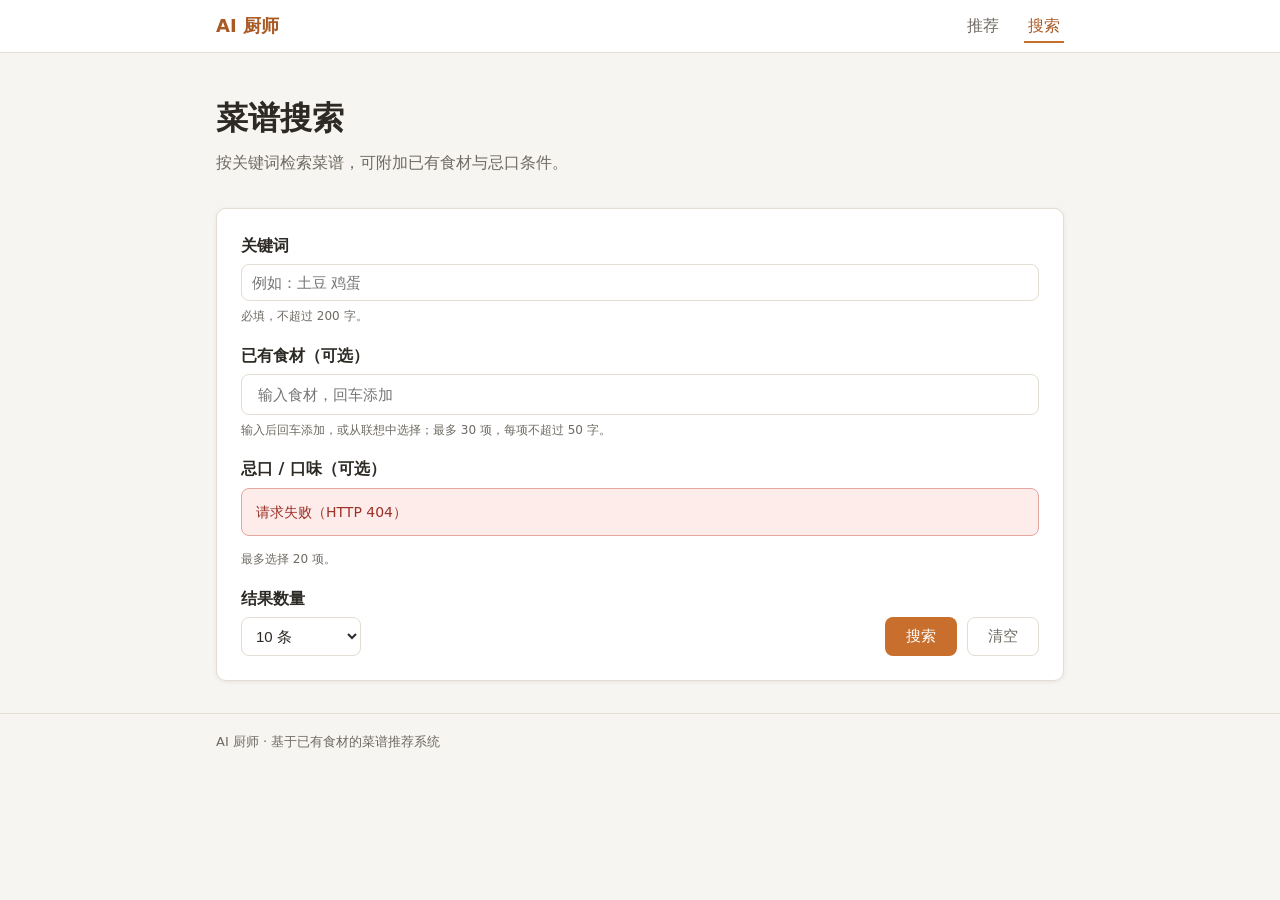
==== frontend/search.html @ 6930e52b "feat(P4): 前端推荐/搜索页 + 同源静态托管 + 任务级幂等重试 + Playwright 冒烟 - frontend/: 推荐主页 / 与搜索页 /search.html，原生 HTML/" ====
<!DOCTYPE html>
<html lang="zh-CN">
<head>
  <meta charset="UTF-8">
  <meta name="viewport" content="width=device-width, initial-scale=1.0">
  <title>AI 厨师 · 菜谱搜索</title>
  <link rel="stylesheet" href="css/style.css">
</head>
<body>
  <header class="site-header">
    <div class="container header-inner">
      <a class="brand" href="/">AI 厨师</a>
      <nav class="site-nav">
        <a href="/">推荐</a>
        <a href="/search.html" aria-current="page">搜索</a>
      </nav>
    </div>
  </header>

  <main class="container">
    <section class="hero">
      <h1>菜谱搜索</h1>
      <p>按关键词检索菜谱，可附加已有食材与忌口条件。</p>
    </section>

    <section class="panel" aria-label="搜索条件">
      <div class="field">
        <label for="search-q">关键词</label>
        <input id="search-q" type="text" maxlength="200" placeholder="例如：土豆 鸡蛋" autocomplete="off">
        <p class="hint">必填，不超过 200 字。</p>
      </div>

      <div class="field">
        <label for="search-ingredient-input">已有食材（可选）</label>
        <div id="search-ingredient-chips"></div>
        <div class="suggest-wrap" id="search-ingredient-suggest"></div>
        <p class="hint">输入后回车添加，或从联想中选择；最多 30 项，每项不超过 50 字。</p>
      </div>

      <div class="field">
        <label>忌口 / 口味（可选）</label>
        <div id="search-tags-picker"></div>
        <p class="hint">最多选择 20 项。</p>
      </div>

      <div class="field-row">
        <div class="field field-inline">
          <label for="search-limit">结果数量</label>
          <select id="search-limit">
            <option value="5">5 条</option>
            <option value="10" selected>10 条</option>
            <option value="20">20 条</option>
          </select>
        </div>
        <div class="actions">
          <button id="search-btn" type="button" class="btn primary">搜索</button>
          <button id="search-clear-btn" type="button" class="btn ghost">清空</button>
        </div>
      </div>
    </section>

    <section id="search-banner" class="banner-area" aria-live="polite"></section>

    <section id="search-results" class="results" aria-live="polite">
      <div id="search-results-error"></div>
      <div id="search-results-cards"></div>
      <div id="search-results-empty"></div>
    </section>
  </main>

  <footer class="site-footer">
    <div class="container">
      <p>AI 厨师 · 基于已有食材的菜谱推荐系统</p>
    </div>
  </footer>

  <div id="detail-drawer-root"></div>

  <script src="js/api.js" defer></script>
  <script src="js/ui.js" defer></script>
  <script src="js/search.js" defer></script>
</body>
</html>
---- frontend/css/style.css ----
/* AI 厨师 前端样式（移动优先，无第三方资源） */

:root {
  --color-bg: #f7f5f1;
  --color-surface: #ffffff;
  --color-text: #2d2a26;
  --color-muted: #6f6a63;
  --color-primary: #c96f2e;
  --color-primary-dark: #a95a24;
  --color-border: #e3ddd3;
  --color-warn-bg: #fff4d6;
  --color-warn-border: #e8c36a;
  --color-warn-text: #7a5b13;
  --color-info-bg: #e7f0f7;
  --color-info-border: #9fc2dd;
  --color-info-text: #2d5778;
  --color-error-bg: #fdecea;
  --color-error-border: #e3a7a0;
  --color-error-text: #9b3228;
  --color-chip-bg: #efe9e0;
  --radius: 10px;
  --shadow: 0 1px 4px rgba(45, 42, 38, 0.08);
}

* {
  box-sizing: border-box;
}

html {
  -webkit-text-size-adjust: 100%;
}

body {
  margin: 0;
  font-family: "PingFang SC", "Microsoft YaHei", "Noto Sans SC", system-ui, sans-serif;
  color: var(--color-text);
  background: var(--color-bg);
  line-height: 1.6;
}

.container {
  max-width: 880px;
  margin: 0 auto;
  padding: 0 16px;
}

.site-header {
  background: var(--color-surface);
  border-bottom: 1px solid var(--color-border);
  position: sticky;
  top: 0;
  z-index: 20;
}

.header-inner {
  display: flex;
  align-items: center;
  justify-content: space-between;
  min-height: 52px;
}

.brand {
  font-size: 18px;
  font-weight: 700;
  color: var(--color-primary-dark);
  text-decoration: none;
}

.site-nav a {
  margin-left: 16px;
  color: var(--color-muted);
  text-decoration: none;
  padding: 6px 4px;
}

.site-nav a[aria-current="page"],
.site-nav a:hover {
  color: var(--color-primary-dark);
  border-bottom: 2px solid var(--color-primary);
}

.hero {
  padding: 28px 0 12px;
}

.hero h1 {
  margin: 0 0 6px;
  font-size: 26px;
}

.hero p {
  margin: 0;
  color: var(--color-muted);
}

.panel {
  background: var(--color-surface);
  border: 1px solid var(--color-border);
  border-radius: var(--radius);
  box-shadow: var(--shadow);
  padding: 18px 16px;
  margin: 14px 0 20px;
}

.field {
  margin-bottom: 16px;
}

.field label {
  display: block;
  font-weight: 600;
  margin-bottom: 6px;
}

.field input[type="text"],
.field select {
  width: 100%;
  padding: 9px 10px;
  border: 1px solid var(--color-border);
  border-radius: 8px;
  font-size: 15px;
  background: var(--color-surface);
  color: var(--color-text);
}

.field input[type="text"]:focus,
.field select:focus {
  outline: 2px solid var(--color-primary);
  outline-offset: -1px;
  border-color: var(--color-primary);
}

.hint {
  margin: 6px 0 0;
  font-size: 12px;
  color: var(--color-muted);
}

.field-row {
  display: flex;
  align-items: flex-end;
  justify-content: space-between;
  flex-wrap: wrap;
  gap: 12px;
}

.field-inline {
  margin-bottom: 0;
  min-width: 140px;
}

.field-inline select {
  width: auto;
  min-width: 120px;
}

.actions {
  display: flex;
  gap: 10px;
  margin-top: 4px;
}

.btn {
  display: inline-block;
  border: 1px solid transparent;
  border-radius: 8px;
  padding: 9px 20px;
  font-size: 15px;
  cursor: pointer;
  text-decoration: none;
}

.btn.primary {
  background: var(--color-primary);
  color: #fff;
}

.btn.primary:hover {
  background: var(--color-primary-dark);
}

.btn.primary:disabled {
  background: #d8b99b;
  cursor: not-allowed;
}

.btn.ghost {
  background: var(--color-surface);
  border-color: var(--color-border);
  color: var(--color-muted);
}

.btn.ghost:hover {
  border-color: var(--color-primary);
  color: var(--color-primary-dark);
}

/* chips 输入 */
.chip-input {
  border: 1px solid var(--color-border);
  border-radius: 8px;
  padding: 7px 10px;
  background: var(--color-surface);
  display: flex;
  flex-wrap: wrap;
  gap: 6px;
  align-items: center;
}

.chip-input:focus-within {
  outline: 2px solid var(--color-primary);
  outline-offset: -1px;
  border-color: var(--color-primary);
}

.chip-input-field {
  flex: 1 1 140px;
  min-width: 140px;
  border: none !important;
  outline: none !important;
  padding: 4px 0 !important;
  font-size: 15px;
}

.chip {
  display: inline-flex;
  align-items: center;
  gap: 4px;
  background: var(--color-chip-bg);
  border-radius: 999px;
  padding: 3px 10px;
  font-size: 13px;
  max-width: 100%;
}

.chip-label {
  overflow: hidden;
  text-overflow: ellipsis;
  white-space: nowrap;
}

.chip-remove {
  border: none;
  background: transparent;
  color: var(--color-muted);
  cursor: pointer;
  font-size: 14px;
  line-height: 1;
  padding: 0 2px;
}

.chip-remove:hover {
  color: var(--color-error-text);
}

/* 联想下拉 */
.suggest-wrap {
  position: relative;
}

.suggest-list {
  position: absolute;
  top: 4px;
  left: 0;
  right: 0;
  z-index: 30;
  background: var(--color-surface);
  border: 1px solid var(--color-border);
  border-radius: 8px;
  box-shadow: var(--shadow);
  max-height: 280px;
  overflow: auto;
}

.suggest-item {
  display: block;
  width: 100%;
  text-align: left;
  border: none;
  background: transparent;
  padding: 9px 12px;
  font-size: 14px;
  cursor: pointer;
}

.suggest-item:hover,
.suggest-item:focus {
  background: var(--color-chip-bg);
  outline: none;
}

.suggest-meta {
  display: block;
  font-size: 12px;
  color: var(--color-muted);
}

/* 标签选择 */
.tag-group {
  margin-bottom: 10px;
}

.tag-group-title {
  margin: 0 0 6px;
  font-size: 13px;
  color: var(--color-muted);
}

.tag-items {
  display: flex;
  flex-wrap: wrap;
  gap: 8px;
}

.tag-item {
  border: 1px solid var(--color-border);
  border-radius: 999px;
  background: var(--color-surface);
  color: var(--color-muted);
  padding: 5px 14px;
  font-size: 13px;
  cursor: pointer;
}

.tag-item.active {
  background: var(--color-primary);
  border-color: var(--color-primary);
  color: #fff;
}

/* 横幅 */
.banner-area {
  margin: 0 0 14px;
}

.banner {
  border-radius: 8px;
  padding: 10px 14px;
  font-size: 14px;
}

.banner-warn {
  background: var(--color-warn-bg);
  border: 1px solid var(--color-warn-border);
  color: var(--color-warn-text);
}

.banner-info {
  background: var(--color-info-bg);
  border: 1px solid var(--color-info-border);
  color: var(--color-info-text);
}

/* 结果卡片 */
.results {
  margin-bottom: 32px;
}

.card {
  background: var(--color-surface);
  border: 1px solid var(--color-border);
  border-radius: var(--radius);
  box-shadow: var(--shadow);
  padding: 16px;
  margin-bottom: 14px;
}

.card-title {
  margin: 0 0 8px;
  font-size: 17px;
}

.card-meta {
  display: flex;
  flex-wrap: wrap;
  gap: 8px;
  margin-bottom: 8px;
}

.badge {
  background: var(--color-chip-bg);
  border-radius: 999px;
  padding: 2px 10px;
  font-size: 12px;
  color: var(--color-primary-dark);
  font-weight: 600;
}

.missing {
  display: flex;
  flex-wrap: wrap;
  align-items: center;
  gap: 6px;
  margin-bottom: 8px;
  font-size: 13px;
}

.missing-label {
  color: var(--color-muted);
}

.missing-none {
  color: var(--color-muted);
}

.chip-missing {
  background: var(--color-info-bg);
  color: var(--color-info-text);
}

.card-line {
  margin: 2px 0;
  font-size: 13px;
  color: var(--color-muted);
}

.card-tips {
  margin: 8px 0 0;
  font-size: 13px;
  color: var(--color-info-text);
  background: var(--color-info-bg);
  border-radius: 8px;
  padding: 8px 10px;
}

.recipe-steps {
  margin: 10px 0 0;
  padding-left: 22px;
}

.recipe-steps li {
  margin-bottom: 6px;
  font-size: 14px;
}

.card .btn {
  margin-top: 12px;
}

/* 错误 / 空态 */
.error-box {
  background: var(--color-error-bg);
  border: 1px solid var(--color-error-border);
  color: var(--color-error-text);
  border-radius: 8px;
  padding: 12px 14px;
  margin-bottom: 14px;
  display: flex;
  align-items: center;
  justify-content: space-between;
  gap: 12px;
  flex-wrap: wrap;
}

.error-text {
  margin: 0;
  font-size: 14px;
}

.error-box .btn {
  padding: 6px 16px;
  font-size: 13px;
}

.empty {
  color: var(--color-muted);
  text-align: center;
  padding: 28px 12px;
  background: var(--color-surface);
  border: 1px dashed var(--color-border);
  border-radius: var(--radius);
}

/* 详情抽屉 */
.drawer-overlay {
  position: fixed;
  inset: 0;
  background: rgba(0, 0, 0, 0.45);
  z-index: 50;
  display: flex;
  justify-content: flex-end;
}

.drawer {
  width: min(520px, 100vw);
  height: 100%;
  background: var(--color-surface);
  display: flex;
  flex-direction: column;
  animation: slide-in 0.2s ease-out;
}

@keyframes slide-in {
  from {
    transform: translateX(40px);
    opacity: 0;
  }
  to {
    transform: translateX(0);
    opacity: 1;
  }
}

.drawer-head {
  display: flex;
  align-items: flex-start;
  justify-content: space-between;
  gap: 10px;
  padding: 16px;
  border-bottom: 1px solid var(--color-border);
}

.drawer-title {
  margin: 0;
  font-size: 18px;
  line-height: 1.4;
}

.drawer-close {
  border: none;
  background: transparent;
  font-size: 24px;
  line-height: 1;
  cursor: pointer;
  color: var(--color-muted);
  padding: 0 4px;
}

.drawer-close:hover {
  color: var(--color-error-text);
}

.drawer-body {
  padding: 16px;
  overflow-y: auto;
}

.drawer-desc {
  margin: 0 0 10px;
  font-size: 14px;
  color: var(--color-muted);
}

.drawer-meta {
  margin: 0 0 12px;
  padding-left: 18px;
  font-size: 14px;
}

.drawer-meta li {
  margin-bottom: 2px;
}

.drawer-subtitle {
  margin: 14px 0 6px;
  font-size: 15px;
}

.drawer-empty {
  color: var(--color-muted);
  font-size: 14px;
}

.drawer-source {
  display: inline-block;
  margin-top: 14px;
  color: var(--color-primary-dark);
}

.site-footer {
  border-top: 1px solid var(--color-border);
  color: var(--color-muted);
  font-size: 13px;
  padding: 18px 0 28px;
}

.site-footer p {
  margin: 0;
}

@media (min-width: 640px) {
  .hero {
    padding: 40px 0 18px;
  }

  .hero h1 {
    font-size: 32px;
  }

  .panel {
    padding: 24px;
  }

  .card {
    padding: 20px;
  }
}

@media (prefers-reduced-motion: reduce) {
  .drawer {
    animation: none;
  }
}
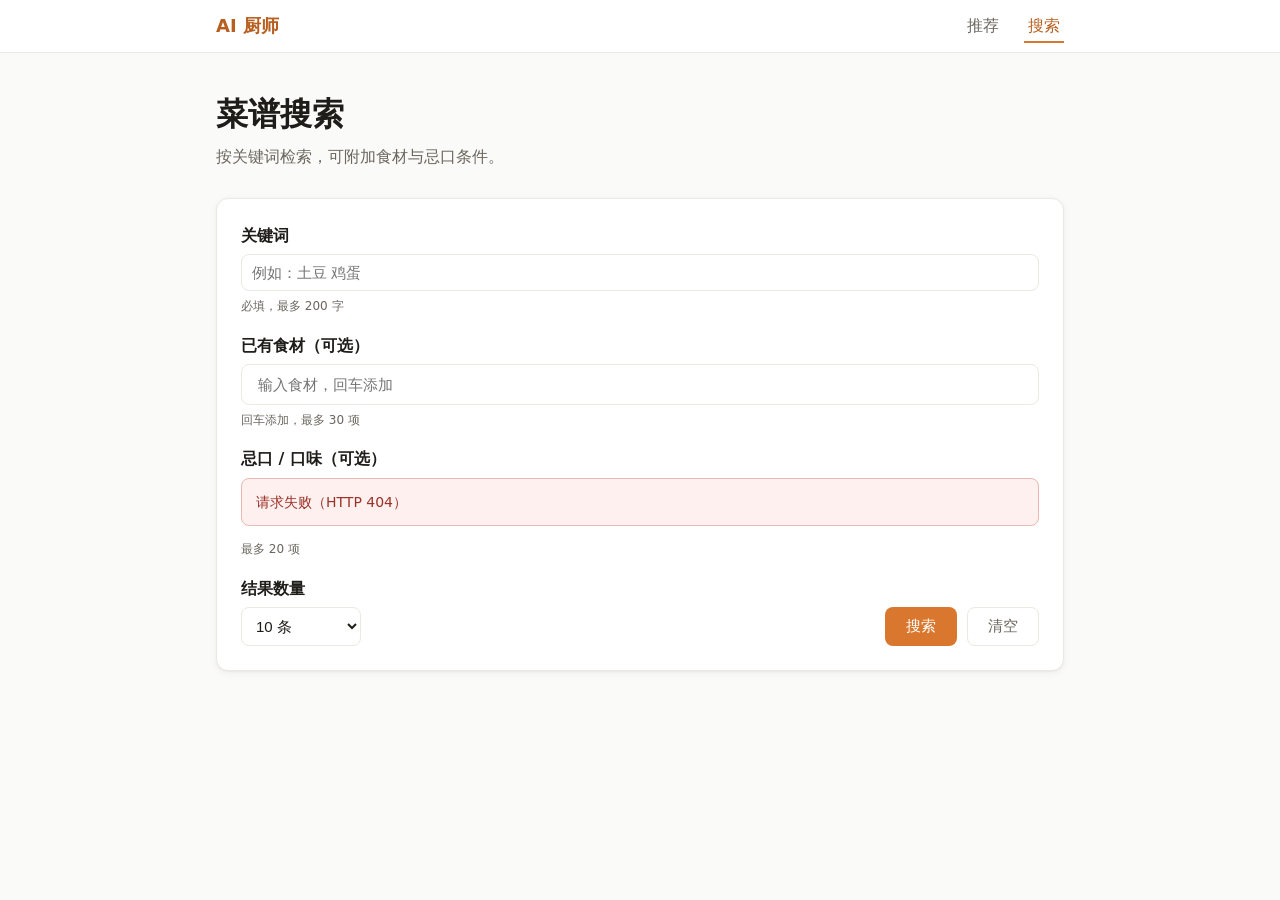
==== commit da8b78e4: "feat(P4.1+P4.2): 前端视觉/交互优化 + 推荐页详情抽屉/食材调料区分 + 匹配度归一化" ====
--- a/frontend/search.html
+++ b/frontend/search.html
@@ -4,6 +4,7 @@
   <meta charset="UTF-8">
   <meta name="viewport" content="width=device-width, initial-scale=1.0">
   <title>AI 厨师 · 菜谱搜索</title>
+  <link rel="icon" href="favicon.svg" type="image/svg+xml">
   <link rel="stylesheet" href="css/style.css">
 </head>
 <body>
@@ -20,27 +21,27 @@
   <main class="container">
     <section class="hero">
       <h1>菜谱搜索</h1>
-      <p>按关键词检索菜谱，可附加已有食材与忌口条件。</p>
+      <p>按关键词检索，可附加食材与忌口条件。</p>
     </section>
 
     <section class="panel" aria-label="搜索条件">
       <div class="field">
         <label for="search-q">关键词</label>
         <input id="search-q" type="text" maxlength="200" placeholder="例如：土豆 鸡蛋" autocomplete="off">
-        <p class="hint">必填，不超过 200 字。</p>
+        <p class="hint">必填，最多 200 字</p>
       </div>
 
       <div class="field">
         <label for="search-ingredient-input">已有食材（可选）</label>
         <div id="search-ingredient-chips"></div>
         <div class="suggest-wrap" id="search-ingredient-suggest"></div>
-        <p class="hint">输入后回车添加，或从联想中选择；最多 30 项，每项不超过 50 字。</p>
+        <p class="hint">回车添加，最多 30 项</p>
       </div>
 
       <div class="field">
         <label>忌口 / 口味（可选）</label>
         <div id="search-tags-picker"></div>
-        <p class="hint">最多选择 20 项。</p>
+        <p class="hint">最多 20 项</p>
       </div>
 
       <div class="field-row">
@@ -68,16 +69,11 @@
     </section>
   </main>
 
-  <footer class="site-footer">
-    <div class="container">
-      <p>AI 厨师 · 基于已有食材的菜谱推荐系统</p>
-    </div>
-  </footer>
-
   <div id="detail-drawer-root"></div>
 
   <script src="js/api.js" defer></script>
   <script src="js/ui.js" defer></script>
+  <script src="js/createDetailDrawerManager.js" defer></script>
   <script src="js/search.js" defer></script>
 </body>
 </html>
--- a/frontend/css/style.css
+++ b/frontend/css/style.css
@@ -1,25 +1,24 @@
-/* AI 厨师 前端样式（移动优先，无第三方资源） */
+/* AI 厨师 前端样式（移动优先，无第三方资源）
+   P4.1：纯净浅色 + 暖橙主色设计令牌；卡片折叠 / 按钮加载态 / 抽屉滚动锁定 */
 
 :root {
-  --color-bg: #f7f5f1;
+  --color-bg: #fafaf8;
   --color-surface: #ffffff;
-  --color-text: #2d2a26;
-  --color-muted: #6f6a63;
-  --color-primary: #c96f2e;
-  --color-primary-dark: #a95a24;
-  --color-border: #e3ddd3;
-  --color-warn-bg: #fff4d6;
-  --color-warn-border: #e8c36a;
-  --color-warn-text: #7a5b13;
-  --color-info-bg: #e7f0f7;
-  --color-info-border: #9fc2dd;
-  --color-info-text: #2d5778;
-  --color-error-bg: #fdecea;
-  --color-error-border: #e3a7a0;
+  --color-text: #1f1d1a;
+  --color-muted: #6b675f;
+  --color-border: #ece8e2;
+  --color-primary: #d9772e;
+  --color-primary-dark: #b85f1f;
+  --color-soft-bg: #f7f5f1;
+  --color-warn-bg: #fff7e0;
+  --color-warn-border: #f0d9a0;
+  --color-warn-text: #7a5b12;
+  --color-error-bg: #fdf0ee;
+  --color-error-border: #e8b8b1;
   --color-error-text: #9b3228;
-  --color-chip-bg: #efe9e0;
-  --radius: 10px;
-  --shadow: 0 1px 4px rgba(45, 42, 38, 0.08);
+  --radius-lg: 12px;
+  --radius-sm: 8px;
+  --shadow: 0 1px 2px rgba(31, 29, 26, 0.04), 0 2px 8px rgba(31, 29, 26, 0.05);
 }
 
 * {
@@ -38,6 +37,11 @@
   line-height: 1.6;
 }
 
+/* 抽屉打开时锁定页面滚动 */
+body.drawer-open {
+  overflow: hidden;
+}
+
 .container {
   max-width: 880px;
   margin: 0 auto;
@@ -80,11 +84,11 @@
 }
 
 .hero {
-  padding: 28px 0 12px;
+  padding: 24px 0 8px;
 }
 
 .hero h1 {
-  margin: 0 0 6px;
+  margin: 0 0 4px;
   font-size: 26px;
 }
 
@@ -96,7 +100,7 @@
 .panel {
   background: var(--color-surface);
   border: 1px solid var(--color-border);
-  border-radius: var(--radius);
+  border-radius: var(--radius-lg);
   box-shadow: var(--shadow);
   padding: 18px 16px;
   margin: 14px 0 20px;
@@ -117,7 +121,7 @@
   width: 100%;
   padding: 9px 10px;
   border: 1px solid var(--color-border);
-  border-radius: 8px;
+  border-radius: var(--radius-sm);
   font-size: 15px;
   background: var(--color-surface);
   color: var(--color-text);
@@ -163,11 +167,12 @@
 .btn {
   display: inline-block;
   border: 1px solid transparent;
-  border-radius: 8px;
+  border-radius: var(--radius-sm);
   padding: 9px 20px;
   font-size: 15px;
   cursor: pointer;
   text-decoration: none;
+  transition: background-color 0.15s ease, border-color 0.15s ease, color 0.15s ease;
 }
 
 .btn.primary {
@@ -180,8 +185,39 @@
 }
 
 .btn.primary:disabled {
-  background: #d8b99b;
+  background: #e8c8a8;
   cursor: not-allowed;
+}
+
+/* 按钮加载态：内联圆环伪元素（文案保留，如“推荐中… / 搜索中…”） */
+.btn.is-loading::after {
+  content: "";
+  display: inline-block;
+  width: 13px;
+  height: 13px;
+  margin-left: 8px;
+  vertical-align: -2px;
+  border: 2px solid rgba(255, 255, 255, 0.45);
+  border-top-color: #fff;
+  border-radius: 50%;
+  animation: spin 0.8s linear infinite;
+}
+
+@keyframes spin {
+  to {
+    transform: rotate(360deg);
+  }
+}
+
+/* 通用加载圆环（抽屉骨架等复用 .is-loading 的旋转动画） */
+.spinner {
+  display: inline-block;
+  width: 14px;
+  height: 14px;
+  border: 2px solid rgba(31, 29, 26, 0.15);
+  border-top-color: var(--color-primary);
+  border-radius: 50%;
+  animation: spin 0.8s linear infinite;
 }
 
 .btn.ghost {
@@ -198,7 +234,7 @@
 /* chips 输入 */
 .chip-input {
   border: 1px solid var(--color-border);
-  border-radius: 8px;
+  border-radius: var(--radius-sm);
   padding: 7px 10px;
   background: var(--color-surface);
   display: flex;
@@ -226,9 +262,10 @@
   display: inline-flex;
   align-items: center;
   gap: 4px;
-  background: var(--color-chip-bg);
+  background: var(--color-soft-bg);
+  border: 1px solid var(--color-border);
   border-radius: 999px;
-  padding: 3px 10px;
+  padding: 2px 10px;
   font-size: 13px;
   max-width: 100%;
 }
@@ -266,7 +303,7 @@
   z-index: 30;
   background: var(--color-surface);
   border: 1px solid var(--color-border);
-  border-radius: 8px;
+  border-radius: var(--radius-sm);
   box-shadow: var(--shadow);
   max-height: 280px;
   overflow: auto;
@@ -285,7 +322,7 @@
 
 .suggest-item:hover,
 .suggest-item:focus {
-  background: var(--color-chip-bg);
+  background: var(--color-soft-bg);
   outline: none;
 }
 
@@ -334,7 +371,7 @@
 }
 
 .banner {
-  border-radius: 8px;
+  border-radius: var(--radius-sm);
   padding: 10px 14px;
   font-size: 14px;
 }
@@ -346,9 +383,9 @@
 }
 
 .banner-info {
-  background: var(--color-info-bg);
-  border: 1px solid var(--color-info-border);
-  color: var(--color-info-text);
+  background: var(--color-soft-bg);
+  border: 1px solid var(--color-border);
+  color: var(--color-muted);
 }
 
 /* 结果卡片 */
@@ -359,31 +396,42 @@
 .card {
   background: var(--color-surface);
   border: 1px solid var(--color-border);
-  border-radius: var(--radius);
+  border-radius: var(--radius-lg);
   box-shadow: var(--shadow);
   padding: 16px;
   margin-bottom: 14px;
 }
 
+.card-head {
+  display: flex;
+  align-items: flex-start;
+  justify-content: space-between;
+  gap: 10px;
+  margin-bottom: 6px;
+}
+
 .card-title {
-  margin: 0 0 8px;
+  margin: 0;
   font-size: 17px;
 }
 
-.card-meta {
-  display: flex;
-  flex-wrap: wrap;
-  gap: 8px;
-  margin-bottom: 8px;
-}
-
 .badge {
-  background: var(--color-chip-bg);
+  flex-shrink: 0;
+  background: var(--color-soft-bg);
+  border: 1px solid var(--color-border);
   border-radius: 999px;
   padding: 2px 10px;
   font-size: 12px;
   color: var(--color-primary-dark);
   font-weight: 600;
+  white-space: nowrap;
+}
+
+.card-meta {
+  display: flex;
+  flex-wrap: wrap;
+  gap: 6px 12px;
+  margin-bottom: 8px;
 }
 
 .missing {
@@ -391,7 +439,7 @@
   flex-wrap: wrap;
   align-items: center;
   gap: 6px;
-  margin-bottom: 8px;
+  margin-bottom: 10px;
   font-size: 13px;
 }
 
@@ -404,27 +452,66 @@
 }
 
 .chip-missing {
-  background: var(--color-info-bg);
-  color: var(--color-info-text);
+  background: var(--color-soft-bg);
+  border: 1px solid var(--color-border);
+  color: var(--color-text);
+}
+
+/* 所需调料行（与缺料行同风格，调料 chips 中性化） */
+.seasonings {
+  display: flex;
+  flex-wrap: wrap;
+  align-items: center;
+  gap: 6px;
+  margin-bottom: 10px;
+  font-size: 13px;
+}
+
+.seasonings-label {
+  color: var(--color-muted);
+}
+
+.chip-seasoning {
+  background: var(--color-soft-bg);
+  border: 1px solid var(--color-border);
+  color: var(--color-text);
 }
 
 .card-line {
-  margin: 2px 0;
-  font-size: 13px;
-  color: var(--color-muted);
-}
-
-.card-tips {
-  margin: 8px 0 0;
-  font-size: 13px;
-  color: var(--color-info-text);
-  background: var(--color-info-bg);
-  border-radius: 8px;
-  padding: 8px 10px;
+  font-size: 13px;
+  color: var(--color-muted);
+}
+
+/* 折叠：做法按钮 + 常驻 hidden 展开区 */
+.card-toggle {
+  padding: 6px 16px;
+  font-size: 13px;
+  background: var(--color-soft-bg);
+  border-color: var(--color-border);
+  color: var(--color-primary-dark);
+}
+
+.card-toggle:hover {
+  border-color: var(--color-primary);
+  color: var(--color-primary-dark);
+}
+
+.card-toggle[aria-expanded="true"] {
+  background: var(--color-primary);
+  border-color: var(--color-primary);
+  color: #fff;
+}
+
+.recipe-steps-wrap {
+  margin-top: 10px;
+}
+
+.recipe-steps-wrap[hidden] {
+  display: none;
 }
 
 .recipe-steps {
-  margin: 10px 0 0;
+  margin: 0;
   padding-left: 22px;
 }
 
@@ -433,8 +520,25 @@
   font-size: 14px;
 }
 
-.card .btn {
+.card-tips {
+  margin: 10px 0 0;
+  font-size: 13px;
+  color: var(--color-muted);
+  background: var(--color-soft-bg);
+  border: 1px solid var(--color-border);
+  border-radius: var(--radius-sm);
+  padding: 8px 10px;
+}
+
+.card-actions {
+  display: flex;
+  flex-wrap: wrap;
+  gap: 10px;
   margin-top: 12px;
+}
+
+.card-actions .btn {
+  margin-top: 0;
 }
 
 /* 错误 / 空态 */
@@ -442,7 +546,7 @@
   background: var(--color-error-bg);
   border: 1px solid var(--color-error-border);
   color: var(--color-error-text);
-  border-radius: 8px;
+  border-radius: var(--radius-sm);
   padding: 12px 14px;
   margin-bottom: 14px;
   display: flex;
@@ -468,14 +572,14 @@
   padding: 28px 12px;
   background: var(--color-surface);
   border: 1px dashed var(--color-border);
-  border-radius: var(--radius);
+  border-radius: var(--radius-lg);
 }
 
 /* 详情抽屉 */
 .drawer-overlay {
   position: fixed;
   inset: 0;
-  background: rgba(0, 0, 0, 0.45);
+  background: rgba(31, 29, 26, 0.45);
   z-index: 50;
   display: flex;
   justify-content: flex-end;
@@ -524,10 +628,16 @@
   cursor: pointer;
   color: var(--color-muted);
   padding: 0 4px;
+  border-radius: var(--radius-sm);
 }
 
 .drawer-close:hover {
   color: var(--color-error-text);
+}
+
+.drawer-close:focus {
+  outline: 2px solid var(--color-primary);
+  outline-offset: 2px;
 }
 
 .drawer-body {
@@ -559,6 +669,20 @@
 .drawer-empty {
   color: var(--color-muted);
   font-size: 14px;
+}
+
+.drawer-loading {
+  display: flex;
+  align-items: center;
+  gap: 8px;
+  margin: 12px 0;
+  font-size: 14px;
+  color: var(--color-muted);
+}
+
+.drawer-amount {
+  color: var(--color-muted);
+  font-size: 13px;
 }
 
 .drawer-source {
@@ -567,20 +691,18 @@
   color: var(--color-primary-dark);
 }
 
-.site-footer {
-  border-top: 1px solid var(--color-border);
-  color: var(--color-muted);
-  font-size: 13px;
-  padding: 18px 0 28px;
-}
-
-.site-footer p {
-  margin: 0;
+/* 键盘可见焦点（Tab 导航） */
+.btn:focus-visible,
+.suggest-item:focus-visible,
+.tag-item:focus-visible,
+.chip-remove:focus-visible {
+  outline: 2px solid var(--color-primary);
+  outline-offset: 2px;
 }
 
 @media (min-width: 640px) {
   .hero {
-    padding: 40px 0 18px;
+    padding: 36px 0 14px;
   }
 
   .hero h1 {
@@ -600,4 +722,8 @@
   .drawer {
     animation: none;
   }
-}
+
+  .btn.is-loading::after {
+    animation-duration: 1.4s;
+  }
+}
